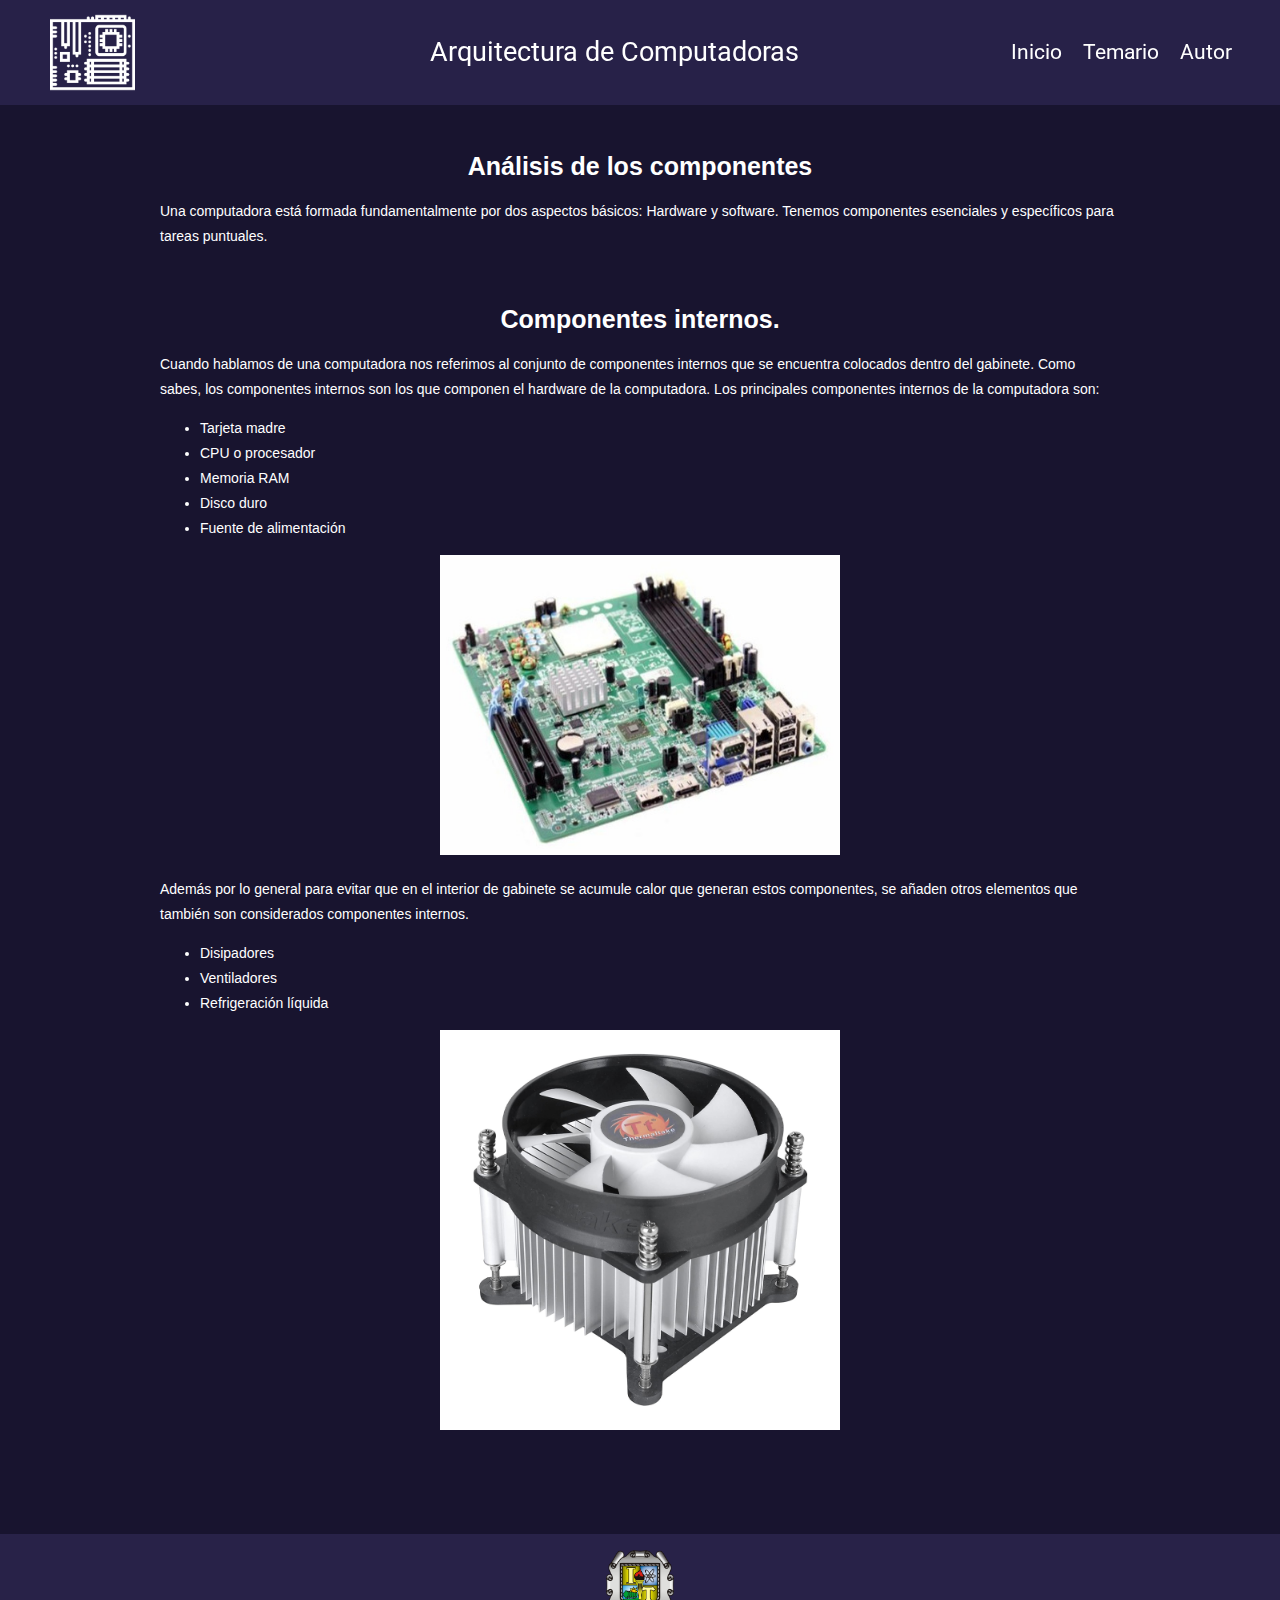
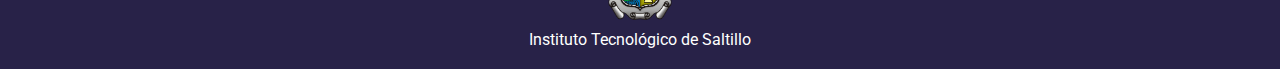
==== html/analisisDeComponentes.html @ c1e8bd2a "Add files via upload" ====
<!DOCTYPE html>
<html>
<head>
    <meta charset="UTF-8">
    <title>Arquitectura de Computadoras</title>
    <!-- Icono que aparece en la pestaña-->
    <link rel = "icon title" href = "media/images/titleicon.png">
    <!-- Cargando el CSS-->
    <link rel = "stylesheet" type = "text/css" media = "screen" href = "../css/Style.css"/>
    <!-- API de Google -->
    <link rel="preconnect" href="https://fonts.googleapis.com">
	<link rel="preconnect" href="https://fonts.gstatic.com" crossorigin>
    <link href="https://fonts.googleapis.com/css2?family=Noto+Sans+Mono:wght@200&family=Roboto:wght@100&display=swap" rel="stylesheet">
    <meta name = "viewport" content="width=device-width, initial-scale=1">
</head>
<body class = "color-fondo">
    <header class = "header">
        <div class = "container logo-nav-container">
            <img class = "icon"><a href= "" class = "logo">Arquitectura de Computadoras</a>
            <span class="menu-icon"><img class="menu"></span>
            <nav class="navigation">
                <ul>
                    <li><a href="../index.html">Inicio</a></li>
                    <li><a href="temario.html">Temario</a></li>
                    <li><a href="autor.html">Autor</a></li>
                </ul>
            </nav>
        </div>
    </header>
    <main class = "main">
        <div class="container">
            <div class = "textPag">
                <h6 class = "title">Análisis de los componentes</h6>
                    <p>
                        Una computadora está formada fundamentalmente por dos aspectos básicos:
                        Hardware y software.
                        Tenemos componentes esenciales y específicos para tareas puntuales.
                    </p>
                    
                    <h6 class = "title">Componentes internos.</h6>
                    <p>
                        Cuando hablamos de una computadora nos referimos al conjunto
                        de componentes internos que se encuentra colocados dentro del gabinete.
                        Como sabes, los componentes internos son los que componen el hardware de
                        la computadora.
                        Los principales componentes internos de la computadora son:
                    </p>
                    <ul>
                        <li>Tarjeta madre</li>
                        <li>CPU o procesador</li>
                        <li>Memoria RAM</li>
                        <li>Disco duro</li>
                        <li>Fuente de alimentación</li>
                    </ul>
                   
                    <div class="imageText">
                        <img src="../media/images/AnalisisDeComponentes/tarjetamadre.jpg" width="400px" height="300px">
                    </div>

                    <p>
                        Además por lo general para evitar que en el interior de gabinete se acumule
                        calor que generan estos componentes, se añaden otros elementos que también
                        son considerados componentes internos.
                    </p>
                    <ul>
                        <li>Disipadores</li>
                        <li>Ventiladores</li>
                        <li>Refrigeración líquida</li>
                    </ul>

                    <div class="imageText">
                        <img src="../media/images/AnalisisDeComponentes/508d4165d293ba5f5759c5fb2999d847.jpg" width="400px" height="400px">
                    </div>

                    </div>
            </div>
        </div>
    </main>
    <footer class="footer">
        <div class="container">
            <div class="botText"><a class = "logotecima" href = "https://saltillo.tecnm.mx/"><img class = "logotec"></a></div>
            <div class="botImg">Instituto Tecnológico de Saltillo</div>
        </div>
    </footer>
    <script src = "https://code.jquery.com/jquery-3.6.1.min.js"></script>
    <script src = "scripts.js"></script>
</body>   
</html>
---- css/Style.css ----
/* CONFIGURACIÓN GENERAL DE BODY */
body.color-fondo{
    font-family: 'Roboto', sans-serif;
    color: white;
    font-size: 1.3rem;
    line-height: 1.2em;
    background-color: #18142f;
    margin: 0;
    background-attachment: fixed;
}

/*-----------------CONFIGURACIÓN DE LA CABECERA-----------------------------*/
.container{
    width: 100%;
    max-width: 1200px;
    margin: 0 auto;
}
.header{
    background-color: #282248fa;
    color: white;
    padding: 0;
    position: fixed;
    left: 0;
    top: 0;
    right: 0;
}
.header a{
    color:white;
    text-decoration: none;
    
}
.logo-nav-container{
    display: flex;
    justify-content: space-between;
    align-items: center;
    flex-wrap: wrap;
}
.logo{
    font-size: 1.3em;
    text-align: center;
    margin-left: 80px;
}
.menu-icon{
    display: none;
}
.navigation ul{
    margin: 0;
    padding: 0;
    list-style: none;
}
.navigation li{
    display: inline-block;
}
.navigation ul li a{
    display: block;
    padding: 0.2rem 0.5rem;
    transition: all 0.4s linear;
    border-radius: 5px;
}
.navigation ul li a:hover{
    background-color: rgba(204, 204, 204, 0.158);
}
.icon{
    content: url("../media/images/mbicon.png");
    height: 85px;
    padding: 10px;
}
.main{
    padding-top: 6rem;
}
.footer{
    background: #282248;
    padding: 1rem 0;
    text-align: center;
    margin-top: 6rem;
    font-size: 16px;
    align-items: center;
}
.autor{
    padding: 100px;
    margin-top: 78px;
    margin-bottom: 200px;
    text-align: center;
    font-size: 24px;
}

@media only screen and (max-width: 790px) {
    .menu-icon{
        display: block;
        cursor: pointer;
        padding: 0.2rem 0.2rem;
        font-size: 0.8em;
    }
    .logo{
        margin-left: 0%;
        margin-right: 2vh;
        text-align: center;
        font-size: 0.8em;
    }
    .navigation{
        width: 100%;
        margin-top: 1rem;
    }
    .navigation ul{
        display: none;
    }
    .navigation ul.show{
        display: block;
        margin: 5px;
    }
    .navigation ul li{
        display: block;
    }
    .navigation ul li a{
        display: block;
        padding: 0.2rem;
        transition: all 0.4s linear;
        border-radius: 5px;
        font-size: 0.8em;
    }
    .navigation ul li a:hover{
        background-color: rgba(204, 204, 204, 0.158);
    }
    .icon{
        height: 60px;
        margin-top: 2px;
        padding: 10px;
    }
    .textPag{
        text-align: center;
        font-size: 14px;
    }
    .title{
        margin-bottom: 20px;
        margin-top: 20px;
        font-size: 20px;
    }
    .menu{
        content: url("../media/images/menu.png");
        height: 20px;
        margin-top: 7px;
        margin-right: 3px;
        text-align: center;
    }
    
}

/*-----------------CONFIGURACIÓN DEL CONTENIDO-----------------------------*/
.textPag{
    width: 80%;
    margin: auto;
    font-family: sans-serif;
    text-align: start;
    font-size: 14px;
}
.textPag2{
    width: 80%;
    margin: auto;
    font-family: sans-serif;
    text-align: center;
    font-size: 14px;
}
.imageText{
    text-align: center;
}
h6.title{
    text-align: center;
    font-size: 25px;
    margin-bottom: 20px;
}
.titleT{
    text-align: center;
    font-size: 25px;
    margin-bottom: 20px;
    text-decoration: underline;
    font-family: 'Roboto', sans-serif;
    font-weight: bold;
}
.temas{
    list-style: none;
    font-size: 18px;
    margin-bottom: 10px;
    margin: 0;
    padding: 5px;
    text-decoration: none;
    color: white;
}
.ulTemas{
    list-style: none;
    margin-right: 50px;
}
.logotec{
    content: url("../media/images/logotec.png");
    height: 70px;
    display: inline;
    text-align: center;
}
.botText{
    text-align: center;
}
.botImg{
    text-align: left;
    display: inline-block;
    font-size: 16px;
}

/*----------------- IMAGENES UTILIZADAS -----------------------------*/
.imageAc{
    content: url("../media/images/f1.jpg");
	width: 50%;
    margin-top: 0.1em;
}
.imageAc2{
    content: url("../media/images/basicComputer.jpg");
    width: 40%;
    background-color: white;
}
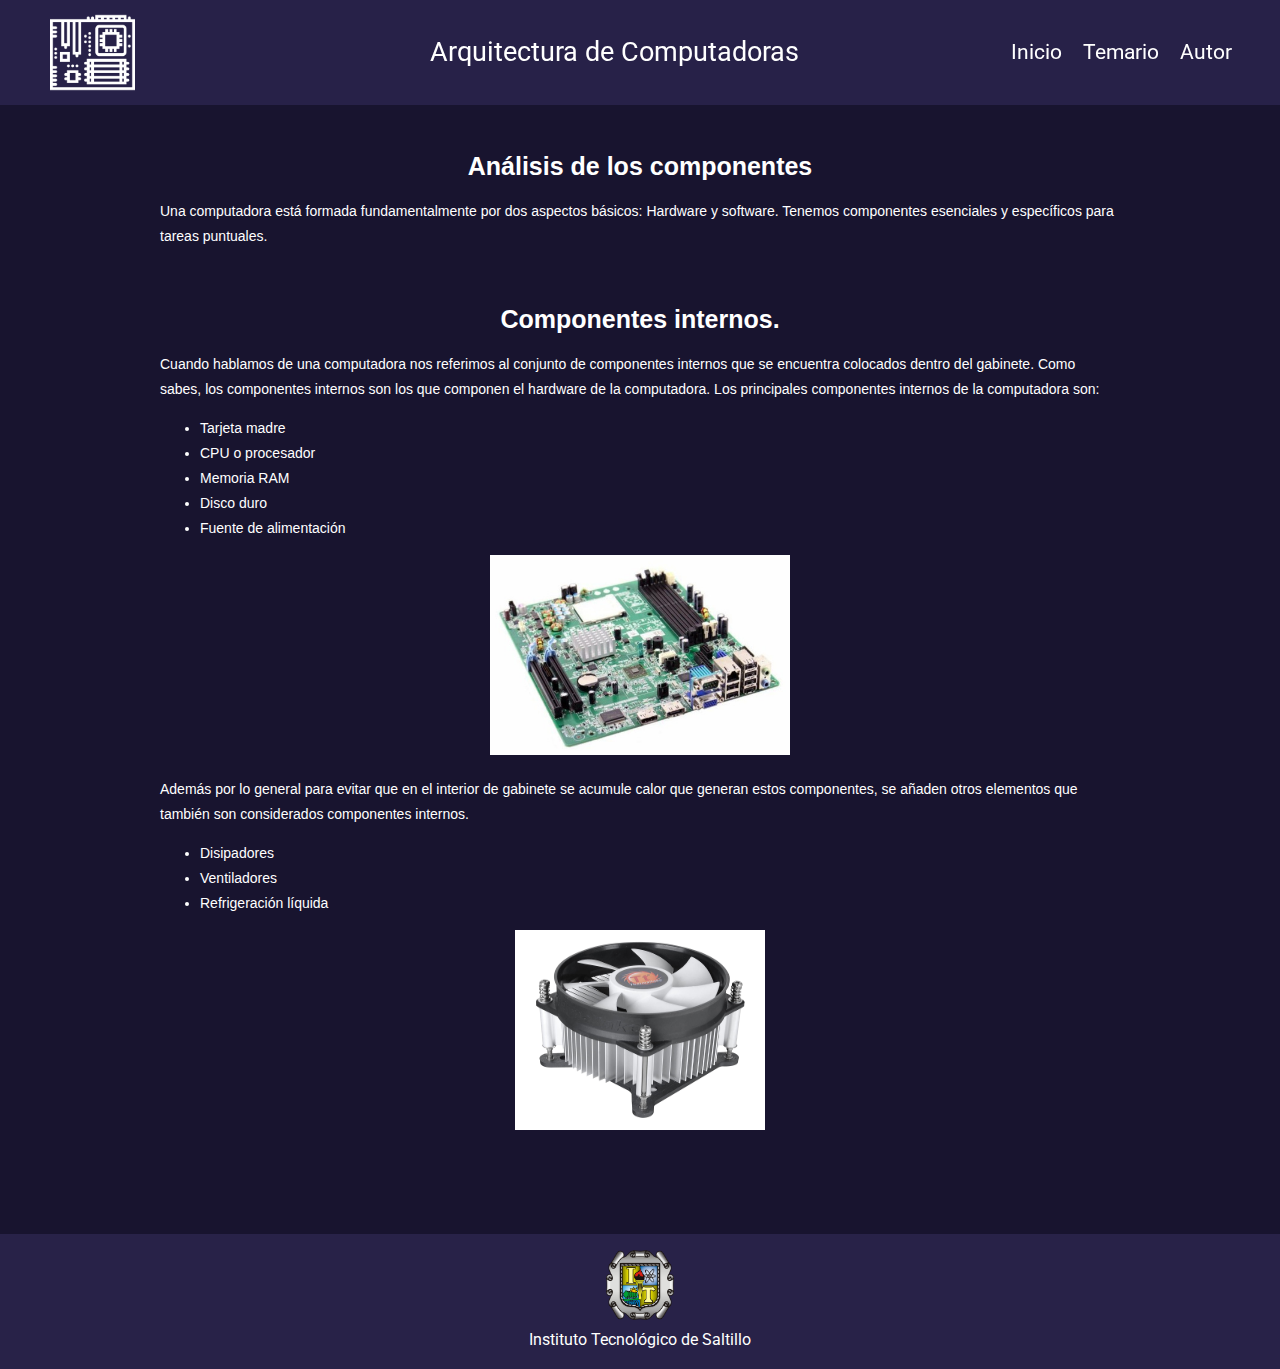
==== commit 2a21696b: "Add files via upload" ====
--- a/html/analisisDeComponentes.html
+++ b/html/analisisDeComponentes.html
@@ -54,7 +54,7 @@
                     </ul>
                    
                     <div class="imageText">
-                        <img src="../media/images/AnalisisDeComponentes/tarjetamadre.jpg" width="400px" height="300px">
+                        <img src="../media/images/AnalisisDeComponentes/tarjetamadre.jpg" width="300px" height="200px">
                     </div>
 
                     <p>
@@ -69,7 +69,7 @@
                     </ul>
 
                     <div class="imageText">
-                        <img src="../media/images/AnalisisDeComponentes/508d4165d293ba5f5759c5fb2999d847.jpg" width="400px" height="400px">
+                        <img src="../media/images/AnalisisDeComponentes/508d4165d293ba5f5759c5fb2999d847.jpg" width="250px" height="200px">
                     </div>
 
                     </div>
@@ -83,6 +83,6 @@
         </div>
     </footer>
     <script src = "https://code.jquery.com/jquery-3.6.1.min.js"></script>
-    <script src = "scripts.js"></script>
+    <script src = "../scripts.js"></script>
 </body>   
 </html>